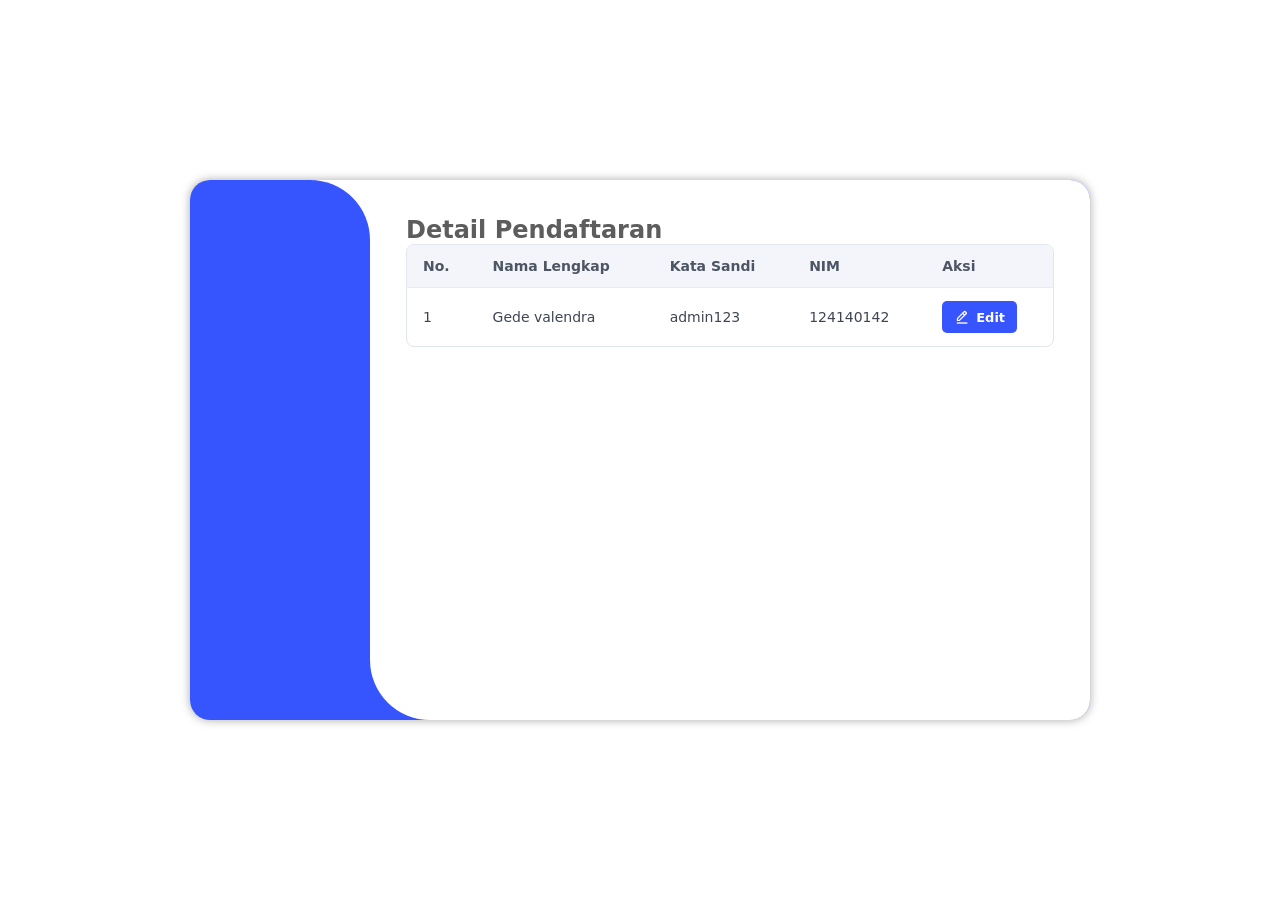
==== M4/detail.html @ 2b486249 "Push Tugas PAW" ====
<!DOCTYPE html>
<html lang="en">
<head>
    <meta charset="UTF-8">
    <meta name="viewport" content="width=device-width, initial-scale=1.0">
    <title>Detail Pendaftaran</title>
    <link rel="stylesheet" href="index.css">
    <link href='https://unpkg.com/boxicons@2.1.4/css/boxicons.min.css' rel='stylesheet' />
</head>
<body>
    <section class="DetailSection">
        <div class="DetailContainer">
            <div class="MainLeft">
                <div class="Left"></div>
            </div>
            <div class="MainRight">
                <div class="Right">
                    <div class="DetailContent">
                        <h1>Detail Pendaftaran</h1>
                        <table class="RegistrationTable">
                            <thead>
                                <tr>
                                    <th scope="col">No.</th>
                                    <th scope="col">Nama Lengkap</th>
                                    <th scope="col">Kata Sandi</th>
                                    <th scope="col">NIM</th>
                                    <th scope="col">Aksi</th>
                                </tr>
                            </thead>
                            <tbody>
                                <tr>
                                    <td>1</td>
                                    <td>Gede valendra</td>
                                    <td>admin123</td>
                                    <td>124140142</td>
                                    <td>
                                        <button class="EditButton" type="button" aria-label="Edit data Gede valendra">
                                            <i class="bx bx-edit-alt" aria-hidden="true"></i>
                                            <span>Edit</span>
                                        </button>
                                    </td>
                                </tr>
                            </tbody>
                        </table>
                    </div>
                </div>
            </div>
        </div>
    </section>
</body>
</html>
---- M4/index.css ----
::-webkit-scrollbar {
    display: none;
}

* {
    margin: 0;
    padding: 0;
}

body {
    background-color: #ffffff;
    font-family: system-ui, -apple-system, BlinkMacSystemFont, 'Segoe UI', Roboto, Oxygen, Ubuntu, Cantarell, 'Open Sans', 'Helvetica Neue', sans-serif;
}

/* =============== INDEX SECTION =============== */

hr {
    border: none;
    height: 0.4px;
    background-color: gray;
    opacity: 0.5;
}

.FormSection {
    width: 100%;
    height: 100vh;
    display: flex;
    justify-content: center;    
    align-items: center;
}

.FormSection .FormContainer {
    width: 100%;
    height: 100%;
    max-width: 100vh;
    max-height: 60vh;
    background-color: #ffffff;
    display: flex;  
    border-radius: 20px;
    overflow: hidden;
    box-shadow: 0px 0px 10px 0px rgb(169, 169, 169);
}

.FormSection .FormContainer .FormLeft {
    position: relative;
    width: 100%;
    height: 100%;
    display: flex;
    overflow: hidden;
    padding: 5%;
}

.FormSection .FormContainer .FormLeft .MainBubble {
    position:absolute;
    top: -30%;
    left: -40%;
    width: 70vh;
    height: 70vh;
    background: linear-gradient(0deg, rgb(55, 85, 255), rgb(30, 50, 158));
    border-radius: 100%;
}

.FormSection .FormContainer .FormLeft .MainBubble .MbTwo{
    position:absolute;
    bottom: -30%;
    right: 40%;
    width: 30vh;
    height: 30vh;
    background: linear-gradient(0deg, rgb(55, 85, 255), rgb(30, 50, 158));
    border-radius: 100%;
}

.FormSection .FormContainer .FormLeft h1 {
    position: absolute;
    color: #ffffff;
    font-size: 30px;
}

.FormSection .FormContainer .FormRight {
    position: relative;
    width: 100%;
    padding: 5%;
    display: flex;
    flex-direction: column;
    justify-content: space-between;
    align-items: center;
}

.FormSection .FormContainer .FormRight .FrHeading {
    position: relative;
    width: 100%;
    justify-content: left;
    align-items: start;
}

.FormSection .FormContainer .FormRight .FrFooter {
    font-size: 12px;
    opacity: 0.5;
    display: flex;
    justify-content: center;
    align-items: center;
} 

.FormSection .FormContainer .FormRight .FrHeading h1{
    color: black;
}

.FormSection .FormContainer .FormRight .FrHeading span{
    color: black;
    font-size: 12px;

}

.FormSection .FormContainer .FormRight form {
    display: flex;
    width: 100%;
    flex-direction: column;
    gap: 15px;
}

.FormSection .FormContainer .FormRight form .FormLabel input {
    z-index: 2;
    position: relative;
    background-color: transparent;
    padding: 12px;
    padding-left: 30px;
    display: flex;
    border: none;
    border-radius: 5px;
    outline: 1px solid rgb(55, 85, 255);
    width: 100%;
}

.FormSection .FormContainer .FormRight form label {
    position: absolute;
    z-index: 1;
}

.FormSection .FormContainer .FormRight form button {
    background-color:rgb(55, 85, 255);
    color: #ffffff;
    border: none;
    padding: 10px;
    border-radius: 5px;
    opacity: 1;
    transition: all 0.15s ease-in-out;
    cursor: pointer;
}

.FormSection .FormContainer .FormRight form .FormCheckbox {
    font-size: 10px;
    display: flex;
    align-items: center;
    gap: 5px;
}

.FormSection .FormContainer .FormRight form button:hover {
    transform: scale(0.97);
    opacity: 0.9;
}

.FormSection .FormContainer .FormRight form .FormLabel {
    position: relative;
    display: flex;
    justify-content: center;
    align-items: center;
}

.FormSection .FormContainer .FormRight form .FormLabel label {
    left: 30px;
    top: 10px;
    transition: all 0.2s ease-in-out;
    font-size: 14px;
    background-color: transparent;
    padding: 0px 2px;
    opacity: 0.3;
}

.FormSection .FormContainer .FormRight form .FormLabel input:focus ~ label {
    top: -10px;
    z-index: 3;
    font-size: 12px;
    background-color: #ffffff;
    opacity: 1;
    font-weight: 600;

}

.FormSection .FormContainer .FormRight form .FormLabel input:valid ~ label {
    top: -10px;
    z-index: 3;
    font-size: 12px;
    background-color: #ffffff;
    opacity: 1;
    font-weight: 600;
}


.FormSection .FormContainer .FormRight form .FormLabel .InputIcon {
    position: absolute;
    left: 10px;
    z-index: 4;
}

.FormSection .FormContainer .FormRight form .FormLabel #ShowPassword {
    z-index: 4;
    position: absolute;
    right: 10px;
    cursor: pointer;
}

/* =============== DETAIL SECTION =============== */

.DetailSection {
    width: 100%;
    height: 100vh;
    display: flex;
    justify-content: center;    
    align-items: center;
}

.DetailSection .DetailContainer {
    width: 100%;
    height: 100%;
    max-width: 100vh;
    max-height: 60vh;
    display: flex;
    background-color: #ffffff;
    border-radius: 20px;
    overflow: hidden;
    box-shadow: 0px 0px 10px 0px rgb(169, 169, 169);
}

.DetailSection .DetailContainer .MainLeft {
    Background-color: white;
    width: 20%;
    height: 100%;
}

.DetailSection .DetailContainer .MainLeft .Left {
    width: 100%;
    height: 100%;
    background-color: rgb(55, 85, 255);
    border-top-right-radius: 60px;
}

.DetailSection .DetailContainer .MainRight{
    width: 80%;
    height: 100%;
    background-color: rgb(55, 85, 255);
    overflow: hidden;
}

.DetailSection .DetailContainer .MainRight .Right {
    width: 100%;
    height: 100%;
    background-color: white;
    border-bottom-left-radius: 60px;

}

.DetailSection .DetailContainer .MainRight .Right .DetailContent h1 {
    font-size: 24px;
    color: rgb(93, 93, 93);
}

.DetailSection .DetailContainer .MainRight .Right .DetailContent {
    font-size: 20px;
    padding: 5%;
}

.RegistrationTable {
    width: 100%;
    border: 1px solid #e1e5ee;
    border-collapse: separate;
    border-spacing: 0;
    border-radius: 8px;
    overflow: hidden;
    color: #3f4652;
    font-size: 14px;
    text-align: left;
}

.RegistrationTable th,
.RegistrationTable td {
    padding: 13px 16px;
    border-bottom: 1px solid #e8ebf2;
}

.RegistrationTable th {
    background-color: #f3f5fa;
    color: #4b5563;
    font-weight: 600;
}

.RegistrationTable tbody tr:last-child td {
    border-bottom: none;
}

.RegistrationTable tbody tr:hover {
    background-color: #f8f9fc;
}

.EditButton {
    display: inline-flex;
    align-items: center;
    gap: 6px;
    padding: 8px 12px;
    border: none;
    border-radius: 5px;
    background-color: rgb(55, 85, 255);
    color: #ffffff;
    font: inherit;
    font-size: 13px;
    font-weight: 600;
    cursor: pointer;
}

.EditButton i {
    font-size: 16px;
}

.EditButton:hover {
    background-color: rgb(38, 65, 220);
}

.EditButton:focus-visible {
    outline: 3px solid rgba(55, 85, 255, 0.3);
    outline-offset: 2px;
}

@media (max-width: 600px) {
    .RegistrationTable,
    .RegistrationTable tbody {
        display: block;
        width: 100%;
    }

    .RegistrationTable thead {
        display: none;
    }

    .RegistrationTable tbody tr {
        display: grid;
        grid-template-columns: 1fr 1fr;
        border-bottom: 1px solid #e1e5ee;
    }

    .RegistrationTable tbody tr:last-child {
        border-bottom: none;
    }

    .RegistrationTable tbody td {
        display: flex;
        flex-direction: column;
        gap: 5px;
        min-width: 0;
        padding: 12px;
        overflow-wrap: anywhere;
        border-bottom: none;
    }

    .RegistrationTable tbody td::before {
        color: #737b89;
        font-size: 11px;
        font-weight: 600;
    }

    .RegistrationTable tbody td:nth-child(1)::before {
        content: "No.";
    }

    .RegistrationTable tbody td:nth-child(2)::before {
        content: "Nama Lengkap";
    }

    .RegistrationTable tbody td:nth-child(3)::before {
        content: "Kata Sandi";
    }

    .RegistrationTable tbody td:nth-child(4)::before {
        content: "NIM";
    }

    .RegistrationTable tbody td:nth-child(5)::before {
        content: "Aksi";
    }
}
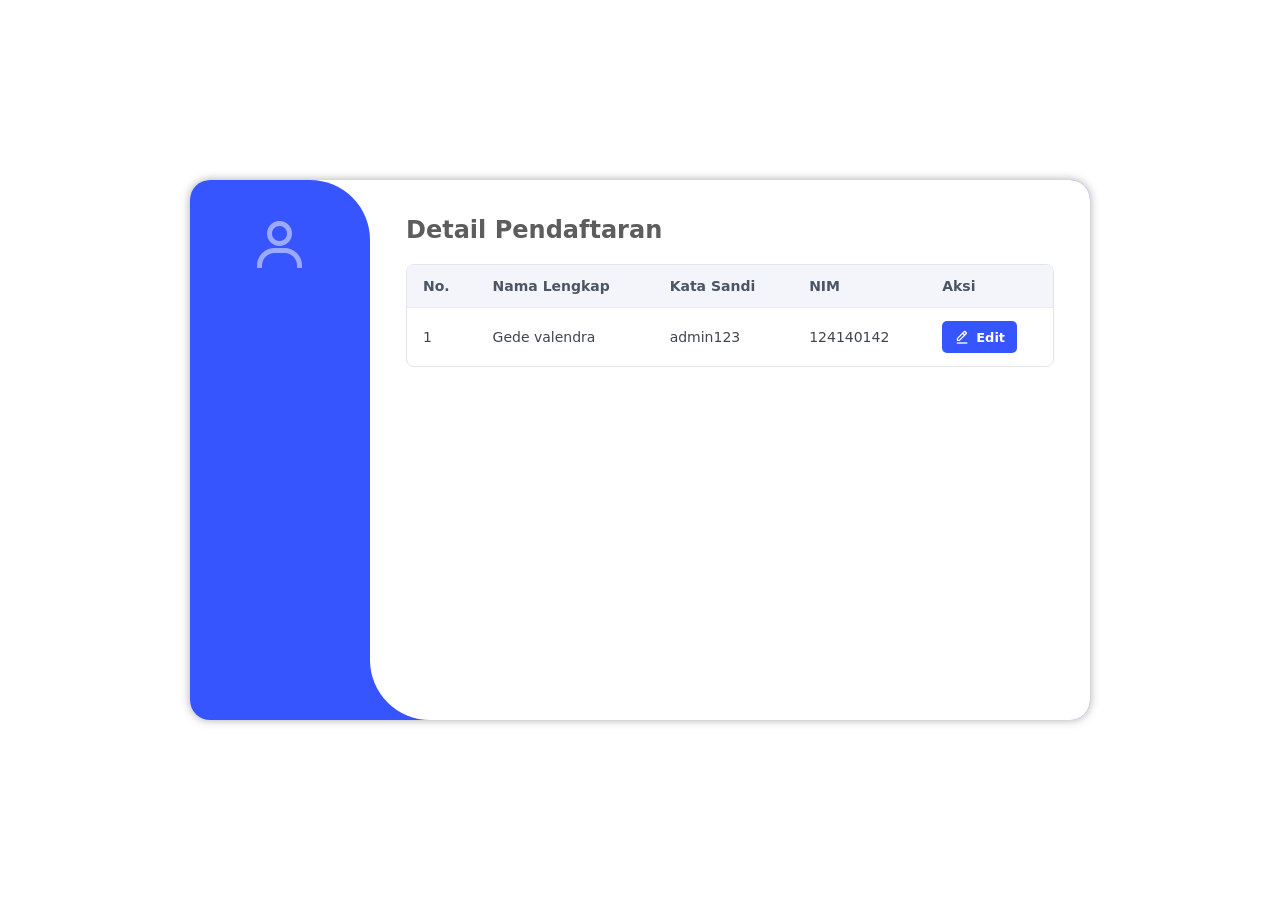
==== commit a6938335: "Memperbaiki style" ====
--- a/M4/detail.html
+++ b/M4/detail.html
@@ -4,14 +4,16 @@
     <meta charset="UTF-8">
     <meta name="viewport" content="width=device-width, initial-scale=1.0">
     <title>Detail Pendaftaran</title>
-    <link rel="stylesheet" href="index.css">
+    <link rel="stylesheet" href="style.css">
     <link href='https://unpkg.com/boxicons@2.1.4/css/boxicons.min.css' rel='stylesheet' />
 </head>
 <body>
     <section class="DetailSection">
         <div class="DetailContainer">
             <div class="MainLeft">
-                <div class="Left"></div>
+                <div class="Left">
+                    <i class='bx bx-user'></i>
+                </div>
             </div>
             <div class="MainRight">
                 <div class="Right">
--- a/M4/style.css
+++ b/M4/style.css
@@ -0,0 +1,345 @@
+::-webkit-scrollbar {
+    display: none;
+}
+
+* {
+    margin: 0;
+    padding: 0;
+}
+
+body {
+    position: relative;
+    background-color: #ffffff;
+    font-family: system-ui, -apple-system, BlinkMacSystemFont, 'Segoe UI', Roboto, Oxygen, Ubuntu, Cantarell, 'Open Sans', 'Helvetica Neue', sans-serif;
+}
+
+/* =============== INDEX SECTION =============== */
+
+hr {
+    border: none;
+    height: 0.4px;
+    background-color: gray;
+    opacity: 0.5;
+}
+
+.FormSection {
+    position: relative;
+    width: 100%;
+    height: 100vh;
+    display: flex;
+    justify-content: center;    
+    align-items: center;
+}
+
+.FormSection .FormContainer {
+    width: 100%;
+    height: 100%;
+    max-width: 100vh;
+    max-height: 60vh;
+    background-color: #ffffff;
+    display: flex;  
+    border-radius: 20px;
+    overflow: hidden;
+    box-shadow: 0px 0px 10px 0px rgb(169, 169, 169);
+}
+
+.FormSection .FormContainer .FormLeft {
+    position: relative;
+    width: 100%;
+    height: 100%;
+    display: flex;
+    overflow: hidden;
+    padding: 5%;
+}
+
+.FormSection .FormContainer .FormLeft .MainBubble {
+    position:absolute;
+    top: -30%;
+    left: -40%;
+    width: 70vh;
+    height: 70vh;
+    background: linear-gradient(0deg, rgb(55, 85, 255), rgb(30, 50, 158));
+    border-radius: 100%;
+}
+
+.FormSection .FormContainer .FormLeft .MainBubble .MbTwo{
+    position:absolute;
+    bottom: -30%;
+    right: 40%;
+    width: 30vh;
+    height: 30vh;
+    background: linear-gradient(0deg, rgb(55, 85, 255), rgb(30, 50, 158));
+    border-radius: 100%;
+}
+
+.FormSection .FormContainer .FormLeft h1 {
+    position: absolute;
+    color: #ffffff;
+    font-size: 30px;
+}
+
+.FormSection .FormContainer .FormRight {
+    position: relative;
+    width: 100%;
+    padding: 5%;
+    display: flex;
+    flex-direction: column;
+    justify-content: space-between;
+    align-items: center;
+}
+
+.FormSection .FormContainer .FormRight .FrHeading {
+    position: relative;
+    width: 100%;
+    justify-content: left;
+    align-items: start;
+}
+
+.FormSection .FormContainer .FormRight .FrFooter {
+    font-size: 12px;
+    opacity: 0.5;
+    display: flex;
+    justify-content: center;
+    align-items: center;
+} 
+
+.FormSection .FormContainer .FormRight .FrHeading h1{
+    color: black;
+}
+
+.FormSection .FormContainer .FormRight .FrHeading span{
+    color: black;
+    font-size: 12px;
+
+}
+
+.FormSection .FormContainer .FormRight form {
+    display: flex;
+    width: 100%;
+    flex-direction: column;
+    gap: 15px;
+}
+
+.FormSection .FormContainer .FormRight form .FormLabel input {
+    z-index: 2;
+    position: relative;
+    background-color: transparent;
+    padding: 12px;
+    padding-left: 30px;
+    display: flex;
+    border: none;
+    border-radius: 5px;
+    outline: 1px solid rgb(55, 85, 255);
+    width: 100%;
+}
+
+.FormSection .FormContainer .FormRight form label {
+    position: absolute;
+    z-index: 1;
+}
+
+.FormSection .FormContainer .FormRight form button {
+    background-color:rgb(55, 85, 255);
+    color: #ffffff;
+    border: none;
+    padding: 10px;
+    border-radius: 5px;
+    opacity: 1;
+    transition: all 0.15s ease-in-out;
+    cursor: pointer;
+}
+
+.FormSection .FormContainer .FormRight form .FormCheckbox {
+    font-size: 10px;
+    display: flex;
+    align-items: center;
+    gap: 5px;
+}
+
+.FormSection .FormContainer .FormRight form button:hover {
+    transform: scale(0.97);
+    opacity: 0.9;
+}
+
+.FormSection .FormContainer .FormRight form .FormLabel {
+    position: relative;
+    display: flex;
+    justify-content: center;
+    align-items: center;
+}
+
+.FormSection .FormContainer .FormRight form .FormLabel label {
+    left: 30px;
+    top: 10px;
+    transition: all 0.2s ease-in-out;
+    font-size: 14px;
+    background-color: transparent;
+    padding: 0px 2px;
+    opacity: 0.3;
+}
+
+.FormSection .FormContainer .FormRight form .FormLabel input:focus ~ label {
+    top: -10px;
+    z-index: 3;
+    font-size: 12px;
+    background-color: #ffffff;
+    opacity: 1;
+    font-weight: 600;
+
+}
+
+.FormSection .FormContainer .FormRight form .FormLabel input:valid ~ label {
+    top: -10px;
+    z-index: 3;
+    font-size: 12px;
+    background-color: #ffffff;
+    opacity: 1;
+    font-weight: 600;
+}
+
+
+.FormSection .FormContainer .FormRight form .FormLabel .InputIcon {
+    position: absolute;
+    left: 10px;
+    z-index: 4;
+}
+
+.FormSection .FormContainer .FormRight form .FormLabel #ShowPassword {
+    z-index: 4;
+    position: absolute;
+    right: 10px;
+    cursor: pointer;
+}
+
+/* =============== DETAIL SECTION =============== */
+
+.DetailSection {
+    width: 100%;
+    height: 100vh;
+    display: flex;
+    justify-content: center;    
+    align-items: center;
+}
+
+.DetailSection .DetailContainer {
+    width: 100%;
+    height: 100%;
+    max-width: 100vh;
+    max-height: 60vh;
+    display: flex;
+    background-color: #ffffff;
+    border-radius: 20px;
+    overflow: hidden;
+    box-shadow: 0px 0px 10px 0px rgb(169, 169, 169);
+}
+
+.DetailSection .DetailContainer .MainLeft {
+    Background-color: white;
+    width: 20%;
+    height: 100%;
+}
+
+.DetailSection .DetailContainer .MainLeft .Left {
+    width: 100%;
+    height: 100%;
+    background-color: rgb(55, 85, 255);
+    border-top-right-radius: 60px;
+    display: flex;
+    justify-content: center;
+    padding-top: 20%;
+}
+
+.DetailSection .DetailContainer .MainLeft .Left .bx {
+    position: absolute;
+    font-size: 60px;
+    color: white;
+    opacity: 0.5;
+}
+
+.DetailSection .DetailContainer .MainRight{
+    width: 80%;
+    height: 100%;
+    background-color: rgb(55, 85, 255);
+    overflow: hidden;
+}
+
+.DetailSection .DetailContainer .MainRight .Right {
+    width: 100%;
+    height: 100%;
+    background-color: white;
+    border-bottom-left-radius: 60px;
+
+}
+
+.DetailSection .DetailContainer .MainRight .Right .DetailContent {
+    font-size: 20px;
+    padding: 5%;
+    display: flex;
+    flex-direction: column;
+    gap: 20px;
+}
+
+.DetailSection .DetailContainer .MainRight .Right .DetailContent h1 {
+    font-size: 24px;
+    color: rgb(93, 93, 93);
+}
+
+
+.RegistrationTable {
+    width: 100%;
+    border: 1px solid #e1e5ee;
+    border-collapse: separate;
+    border-spacing: 0;
+    border-radius: 8px;
+    overflow: hidden;
+    color: #3f4652;
+    font-size: 14px;
+    text-align: left;
+}
+
+.RegistrationTable th, .RegistrationTable td {
+    padding: 13px 16px;
+    border-bottom: 1px solid #e8ebf2;
+}
+
+.RegistrationTable th {
+    background-color: #f3f5fa;
+    color: #4b5563;
+    font-weight: 600;
+}
+
+.RegistrationTable tbody tr:last-child td {
+    border-bottom: none;
+}
+
+.RegistrationTable tbody tr:hover {
+    background-color: #f8f9fc;
+}
+
+.EditButton {
+    display: inline-flex;
+    align-items: center;
+    gap: 6px;
+    padding: 8px 12px;
+    border: none;
+    border-radius: 5px;
+    background-color: rgb(55, 85, 255);
+    color: #ffffff;
+    font: inherit;
+    font-size: 13px;
+    font-weight: 600;
+    cursor: pointer;
+}
+
+.EditButton i {
+    font-size: 16px;
+}
+
+.EditButton:hover {
+    background-color: rgb(38, 65, 220);
+}
+
+.EditButton:focus-visible {
+    outline: 3px solid rgba(55, 85, 255, 0.3);
+    outline-offset: 2px;
+}
